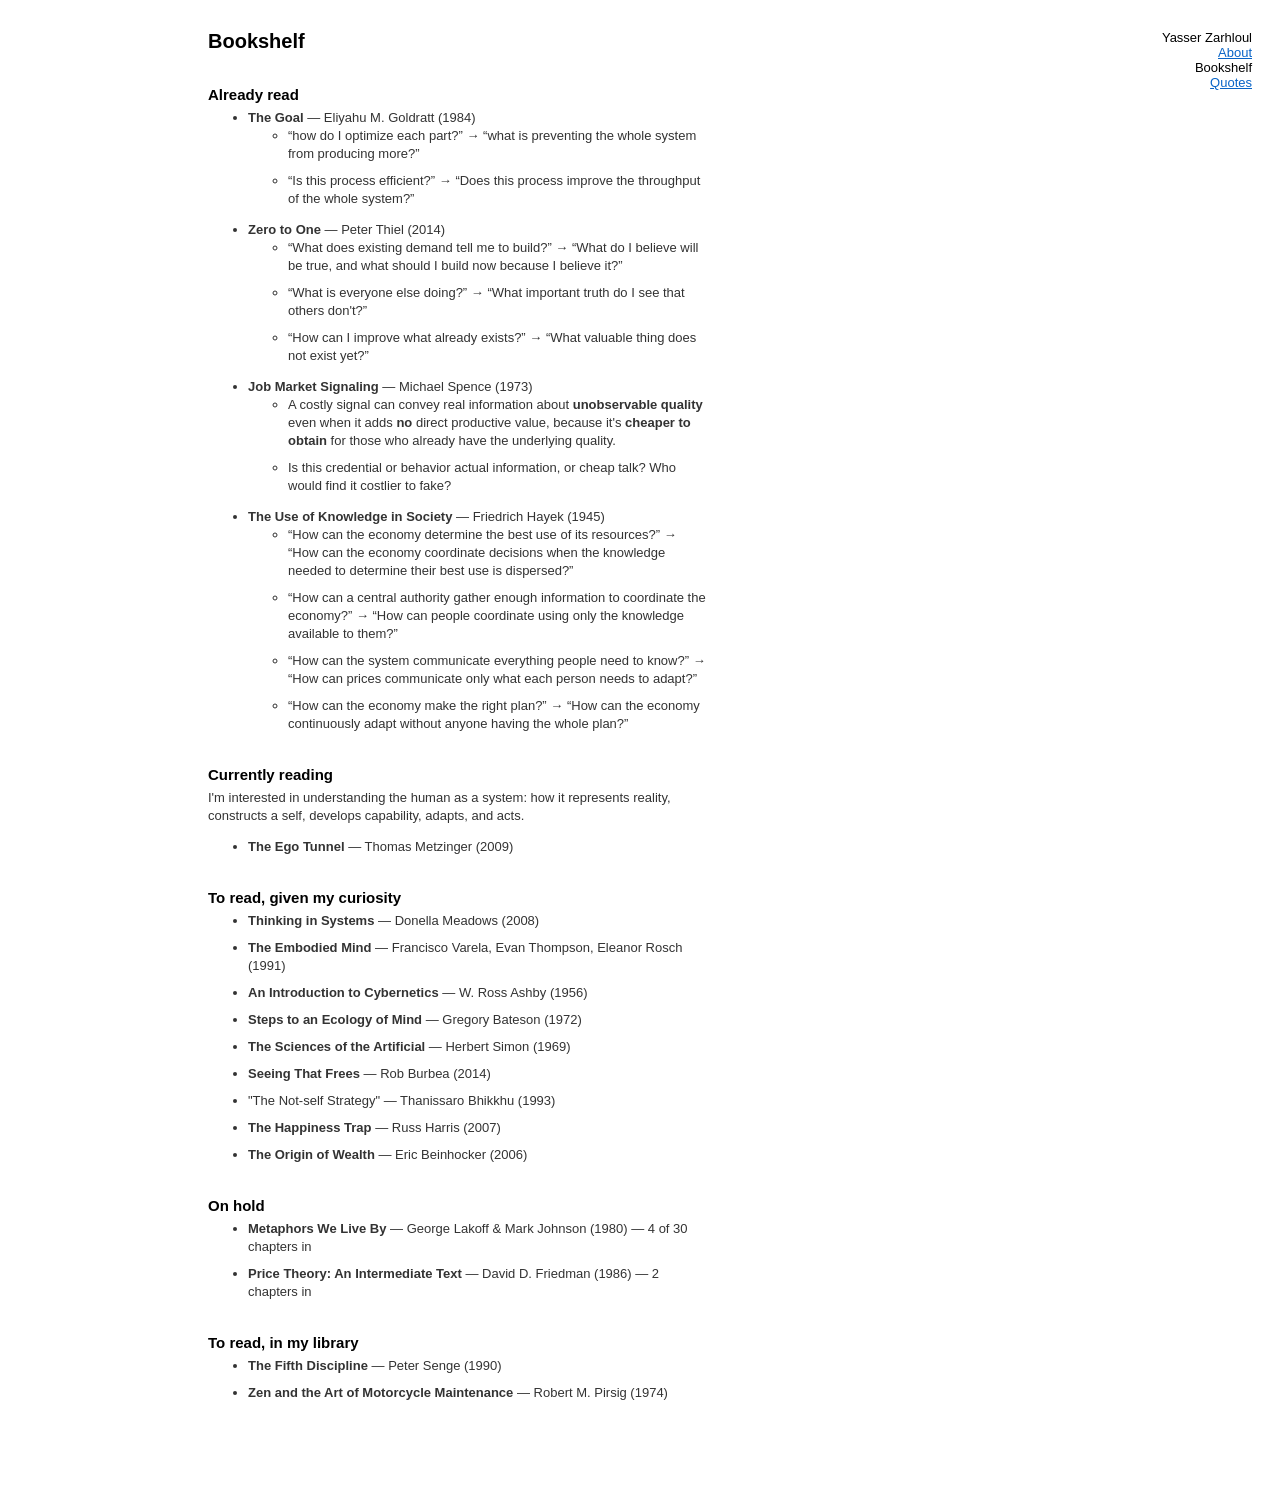
==== bookshelf.html @ 592e01a4 "Added bookshelf, removed Moves and Questions" ====
<!doctype html>
<html lang="en">
<head>
  <meta charset="utf-8">
  <meta name="viewport" content="width=device-width, initial-scale=1">
  <title>Bookshelf · Yasser Zarhloul</title>
  <link rel="stylesheet" href="static/style.css">
</head>
<body>
<div class="page">

  <div id="content">

    <h1>Bookshelf</h1>

    <h2>Already read</h2>
    <ul>
      <li><b>The Goal</b> — Eliyahu M. Goldratt (1984)
        <ul>
          <li> “how do I optimize each part?” → “what is preventing the whole system from producing more?”</li>
          <li>“Is this process efficient?” → “Does this process improve the throughput of the whole system?”</li>
        </ul>
      </li>
      <li><b>Zero to One</b> — Peter Thiel (2014)
        <ul>
          <li>“What does existing demand tell me to build?” → “What do I believe will be true, and what should I build now because I believe it?”</li>
          <li>“What is everyone else doing?” → “What important truth do I see that others don't?”</li>
          <li>“How can I improve what already exists?” → “What valuable thing does not exist yet?”</li>

          </ul>
      </li>
      <li><b>Job Market Signaling</b> — Michael Spence (1973)
        <ul>
          <li>A costly signal can convey real information about <b>unobservable quality</b> even when it adds <b>no</b> direct productive value, because it's <b>cheaper to obtain</b> for those who already have the underlying quality.</li>
          <li>Is this credential or behavior actual information, or cheap talk? Who would find it costlier to fake?</li>
        </ul>
      </li>
      <li><b>The Use of Knowledge in Society</b> — Friedrich Hayek (1945)
        <ul>
          <li>“How can the economy determine the best use of its resources?” → “How can the economy coordinate decisions when the knowledge needed to determine their best use is dispersed?”</li>
          <li>“How can a central authority gather enough information to coordinate the economy?” → “How can people coordinate using only the knowledge available to them?”</li>
          <li>“How can the system communicate everything people need to know?” → “How can prices communicate only what each person needs to adapt?”</li>
          <li>“How can the economy make the right plan?” → “How can the economy continuously adapt without anyone having the whole plan?”</li>
        </ul>
      </li>
    </ul>

    <h2>Currently reading</h2>
    <p>I'm interested in understanding the human as a system: how it represents reality, constructs a self, develops capability, adapts, and acts.</p>
    <ul>
      <li><b>The Ego Tunnel</b> — Thomas Metzinger (2009)</li>
    </ul>

    <h2>To read, given my curiosity</h2>
    <ul>
      <li><b>Thinking in Systems</b> — Donella Meadows (2008)</li>
      <li><b>The Embodied Mind</b> — Francisco Varela, Evan Thompson, Eleanor Rosch (1991)</li>
      <li><b>An Introduction to Cybernetics</b> — W. Ross Ashby (1956)</li>
      <li><b>Steps to an Ecology of Mind</b> — Gregory Bateson (1972)</li>
      <li><b>The Sciences of the Artificial</b> — Herbert Simon (1969)</li>
      <li><b>Seeing That Frees</b> — Rob Burbea (2014)</li>
      <li>"The Not-self Strategy" — Thanissaro Bhikkhu (1993)</li>
      <li><b>The Happiness Trap</b> — Russ Harris (2007)</li>
      <li><b>The Origin of Wealth</b> — Eric Beinhocker (2006)</li>
    </ul>

    <h2>On hold</h2>
    <ul>
      <li><b>Metaphors We Live By</b> — George Lakoff &amp; Mark Johnson (1980) — 4 of 30 chapters in</li>
      <li><b>Price Theory: An Intermediate Text</b> — David D. Friedman (1986) — 2 chapters in</li>
    </ul>

    <h2>To read, in my library</h2>
    <ul>
      <li><b>The Fifth Discipline</b> — Peter Senge (1990)</li>
      <li><b>Zen and the Art of Motorcycle Maintenance</b> — Robert M. Pirsig (1974)</li>
    </ul>

  </div>

  <div id="menu">
    <span class="title">Yasser Zarhloul</span>
    <ul>
      <li><a href="index.html">About</a></li>
      <li><a href="bookshelf.html" class="active">Bookshelf</a></li>
      <li><a href="quotes.html">Quotes</a></li>
    </ul>
  </div>

</div>
</body>
</html>
---- static/style.css ----
/* ------------------------------------------------------------------
   Layout knobs. These control the whole page.
   Values match the reference layout: 500px text column, 150px nav,
   13px Helvetica / 18px line-height.
   ------------------------------------------------------------------ */
:root {
  --page-max:      1920px;  /* outer block: text column + nav          */
  --left-inset:     208px;  /* viewport edge  ->  text column          */
  --content-width:  500px;  /* width of the text column                */
  --nav-width:      150px;  /* width of the right-hand sidebar         */
  --gap:             60px;  /* minimum text  ->  nav                   */
  --right-margin:    28px;  /* nav  ->  viewport edge                  */

  --link:    #0864c7;
  --text:    #333;
  --muted:   #999;
  --rule:    #eee;
}

html { color-scheme: light; }

body {
  margin: 0;
  background: #fff;
  color: #000;
  font-family: Helvetica, Arial, sans-serif;
  font-size: 13px;
  line-height: 18px;
  -webkit-font-smoothing: antialiased;
}

.page {
  display: flex;
  align-items: flex-start;
  justify-content: space-between;
  gap: var(--gap);
  max-width: var(--page-max);
  margin: 0 auto;
  padding: 30px var(--right-margin) 0 var(--left-inset);
}

/* ---------------- sidebar (right) ---------------- */

#menu {
  order: 2;                 /* content is first in the source, nav renders right */
  flex: none;
  width: var(--nav-width);
  text-align: right;
  line-height: normal;
  position: sticky;
  top: 30px;
}

#menu .title {
  display: block;
  color: #000;
}

#menu ul {
  list-style-type: none;
  margin: 0;
  padding: 0;
}

#menu li { margin: 0; }

#menu a,
#menu a:visited {
  color: var(--link);
  text-decoration: underline;
}

#menu a.active {
  color: #000;
  text-decoration: none;
}

/* ---------------- content (left) ---------------- */

#content {
  order: 1;
  flex: 0 1 var(--content-width);
  max-width: var(--content-width);
  color: var(--text);
  padding-bottom: 6em;
}

#content h1 {
  font-size: 20px;
  font-weight: bold;
  line-height: normal;
  color: #000;
  margin: 0 0 6px;
}

#content h2 {
  font-size: 15px;
  line-height: normal;
  color: #000;
  margin: 2.2em 0 6px;
}

#content h3 {
  font-size: 13px;
  line-height: normal;
  color: #000;
  margin: 1.8em 0 4px;
}

#content .subtitle {
  color: var(--muted);
  margin: 0 0 13px;
}

#content p { margin: 0 0 13px; }

#content ul,
#content ol {
  margin: 0 0 13px;
  padding-left: 40px;   /* the reference's list indent */
}

#content li { margin-bottom: 9px; }

#content a,
#content a:visited {
  color: var(--link);
  text-decoration: underline;
}

#content .note,
#content .byline {
  font-size: 11px;
  color: var(--muted);
}

#content blockquote {
  margin: 18px 0;
  padding-left: 16px;
  border-left: 2px solid var(--rule);
}

#content blockquote cite {
  display: block;
  margin-top: 5px;
  font-style: normal;
  font-size: 11px;
  color: var(--muted);
}

#content hr {
  border: 0;
  border-top: 1px solid var(--rule);
  margin: 2.5em 0;
}

/* profile photo — top left, text flows beneath it */
#content .photo {
  display: block;
  height: 200px;
  width: 200px;
  object-fit: cover;
  margin: 0 0 18px;
}

#content .coming-soon {
  display: block;
  max-width: 100%;
  margin: 0;
}

#content .footer {
  margin-top: 3.5em;
  padding-top: 1em;
  border-top: 1px solid var(--rule);
  font-size: 11px;
  color: #777;
}

#content .footer a { color: #777; }

/* ---------------- small screens ---------------- */

@media (max-width: 1000px) {
  :root { --left-inset: 60px; }
}

@media (max-width: 900px) {
  :root { --left-inset: 24px; }

  .page {
    display: flex;
    flex-direction: column;
    gap: 0;               /* the column gap is handled by #menu's margin */
    padding: 24px 24px 0;
  }
  #menu {
    order: 0;             /* nav back above the text when stacked */
    position: static;
    width: auto;
    text-align: left;
    margin-bottom: 24px;
    padding-bottom: 16px;
    border-bottom: 1px solid var(--rule);
  }
  #menu ul {
    display: flex;
    flex-wrap: wrap;
    gap: 2px 14px;
  }
  #content {
    max-width: none;
    padding-bottom: 4em;
  }
}
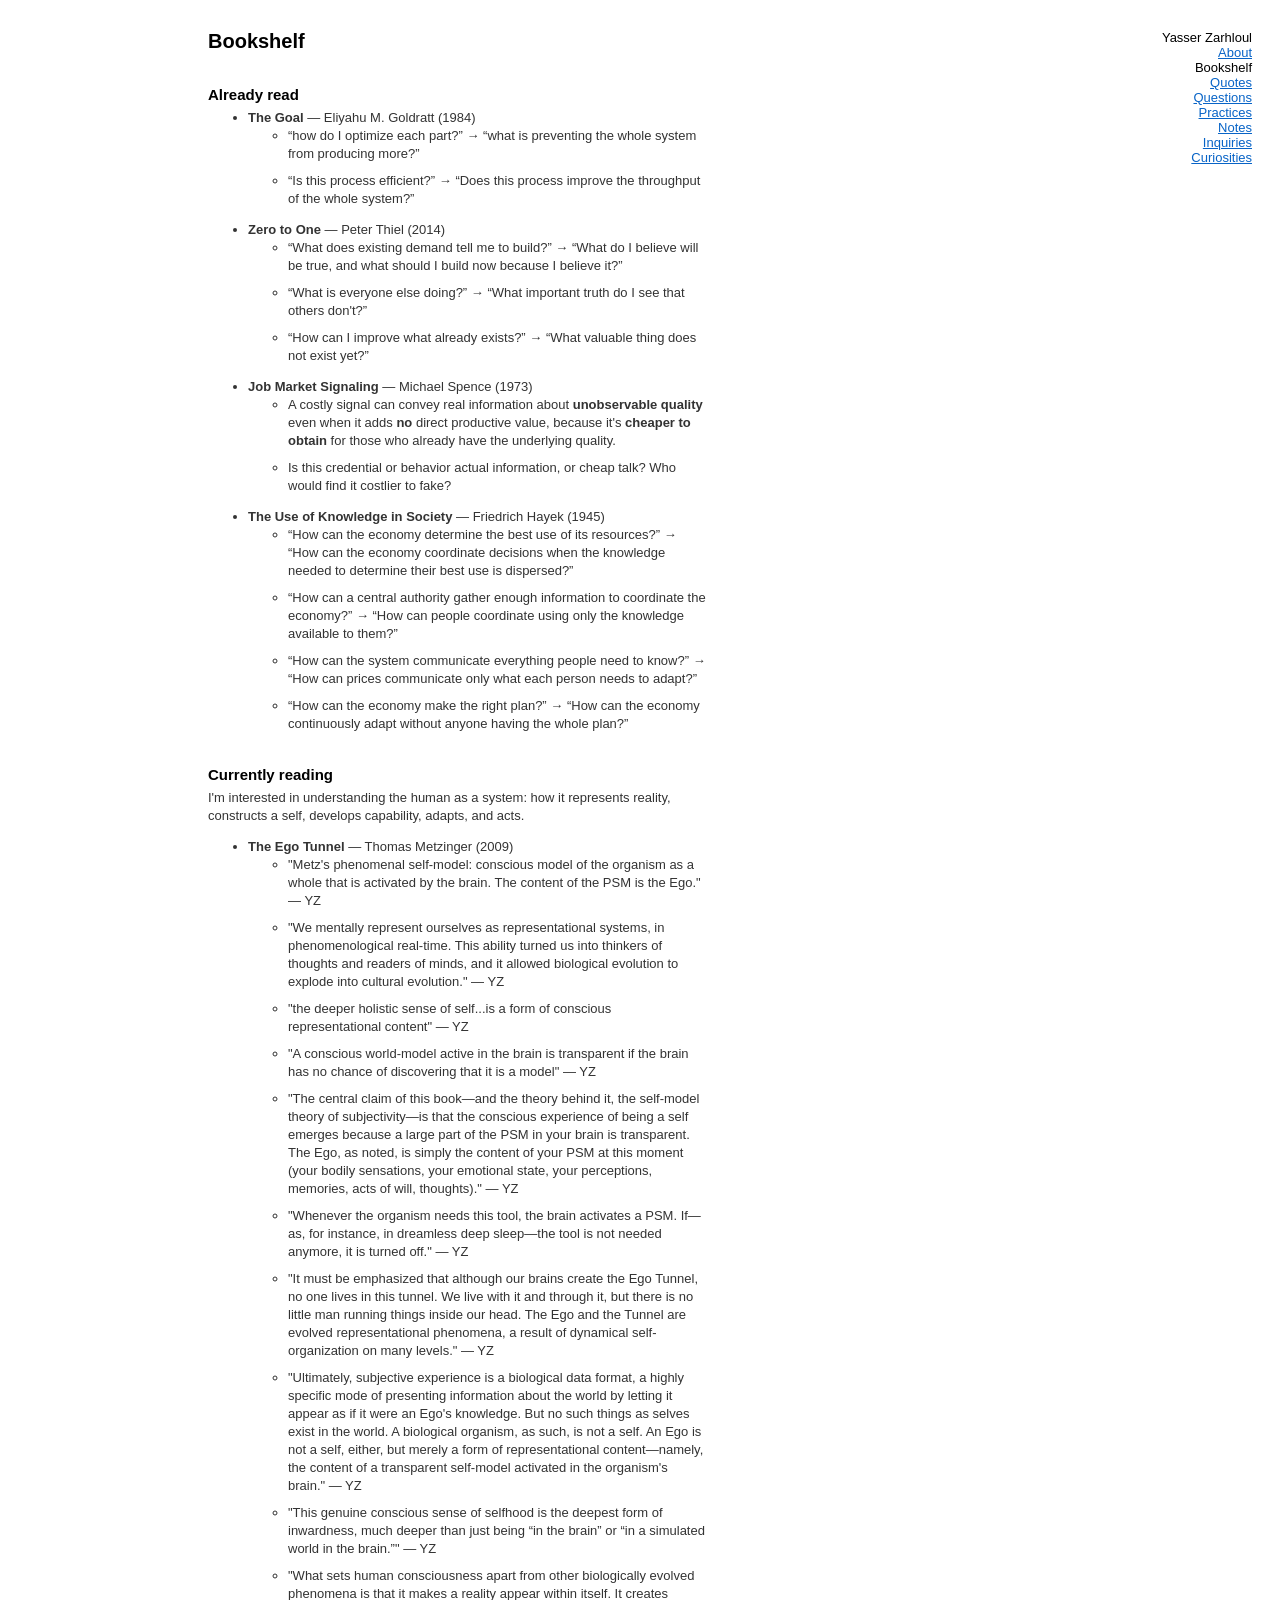
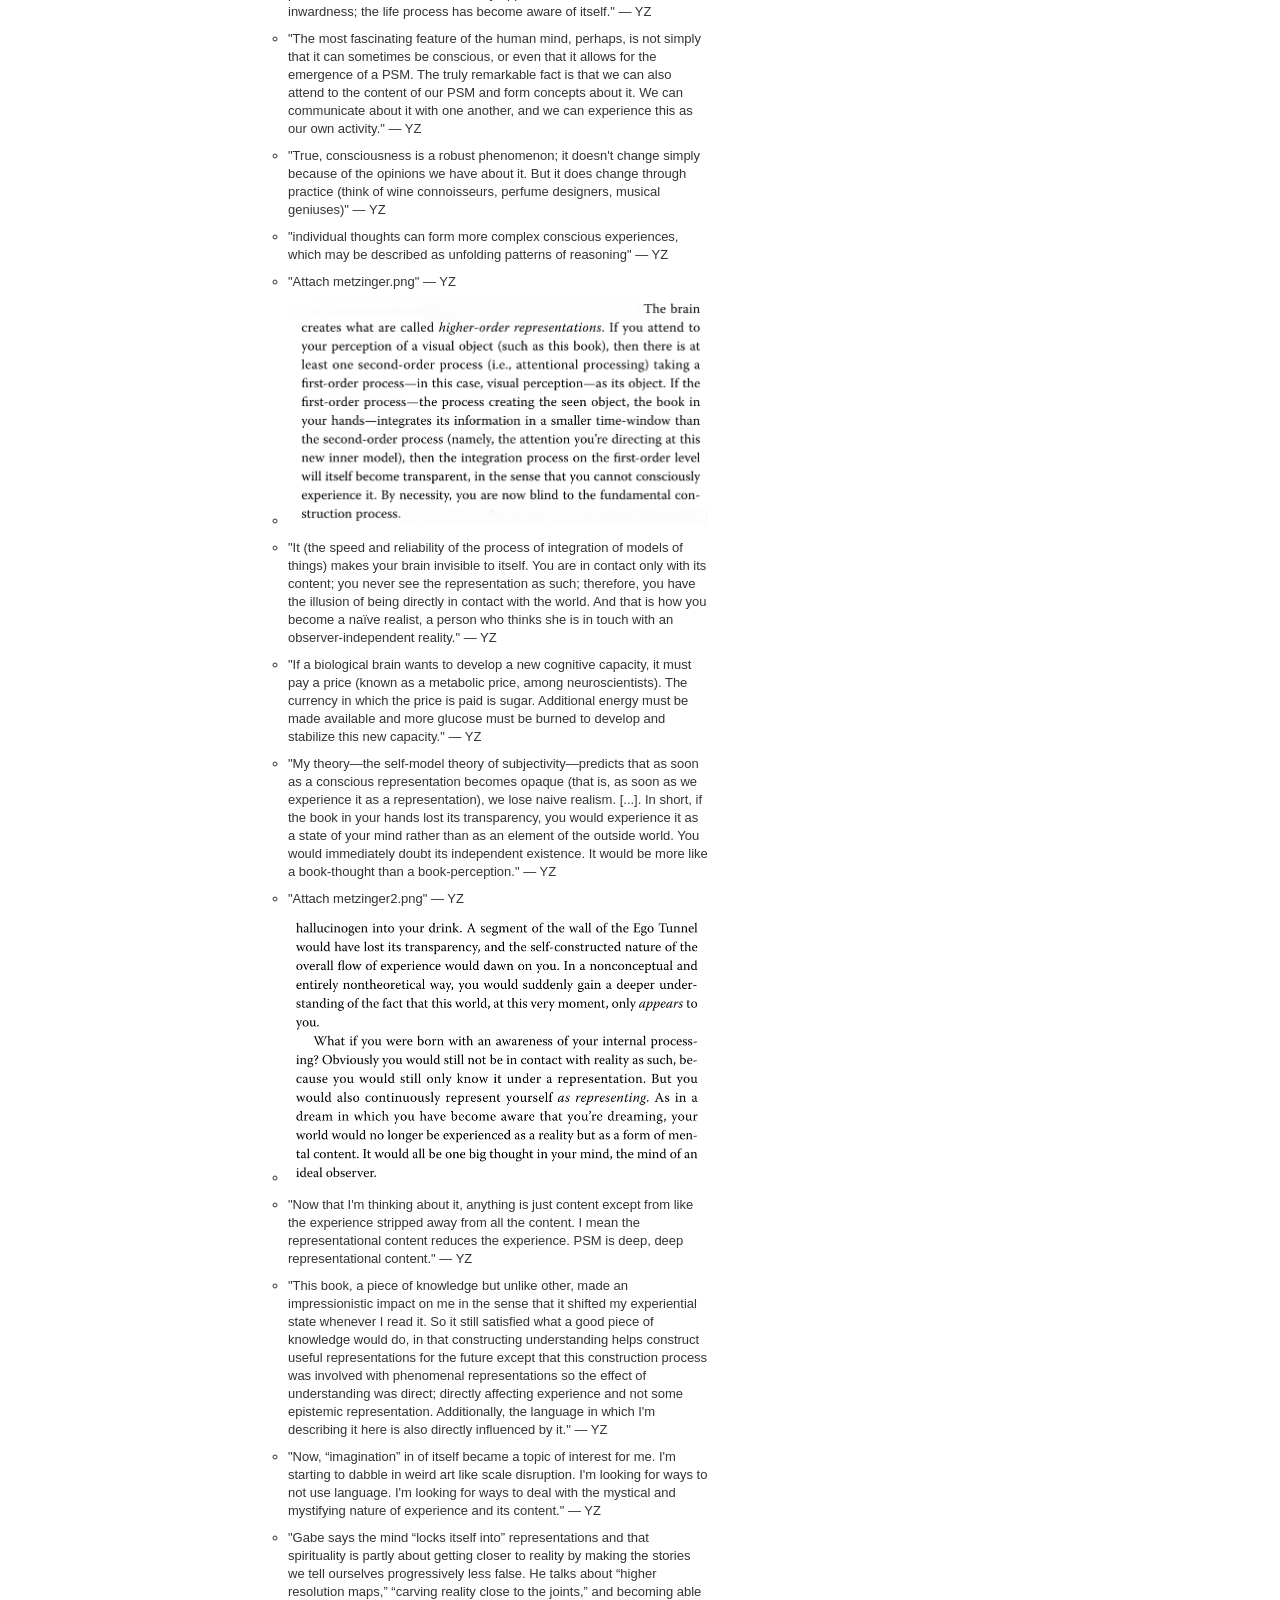
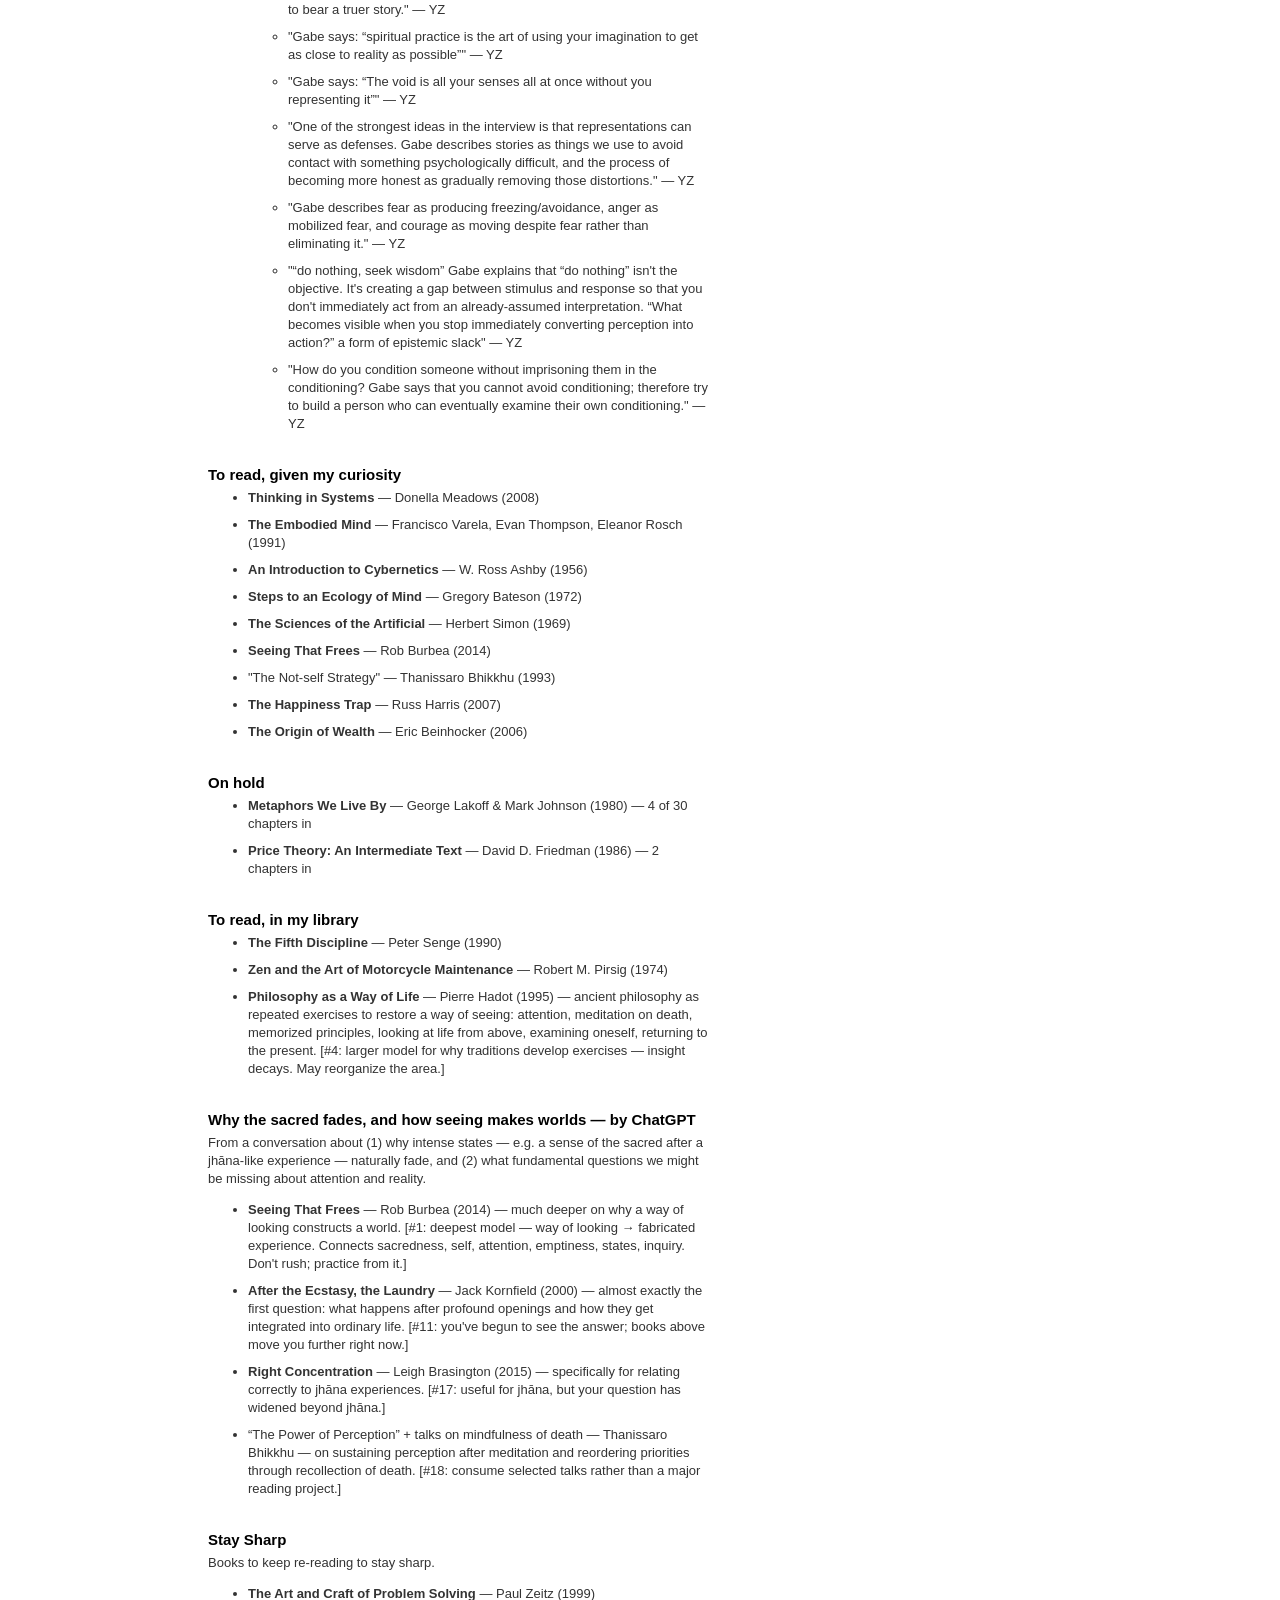
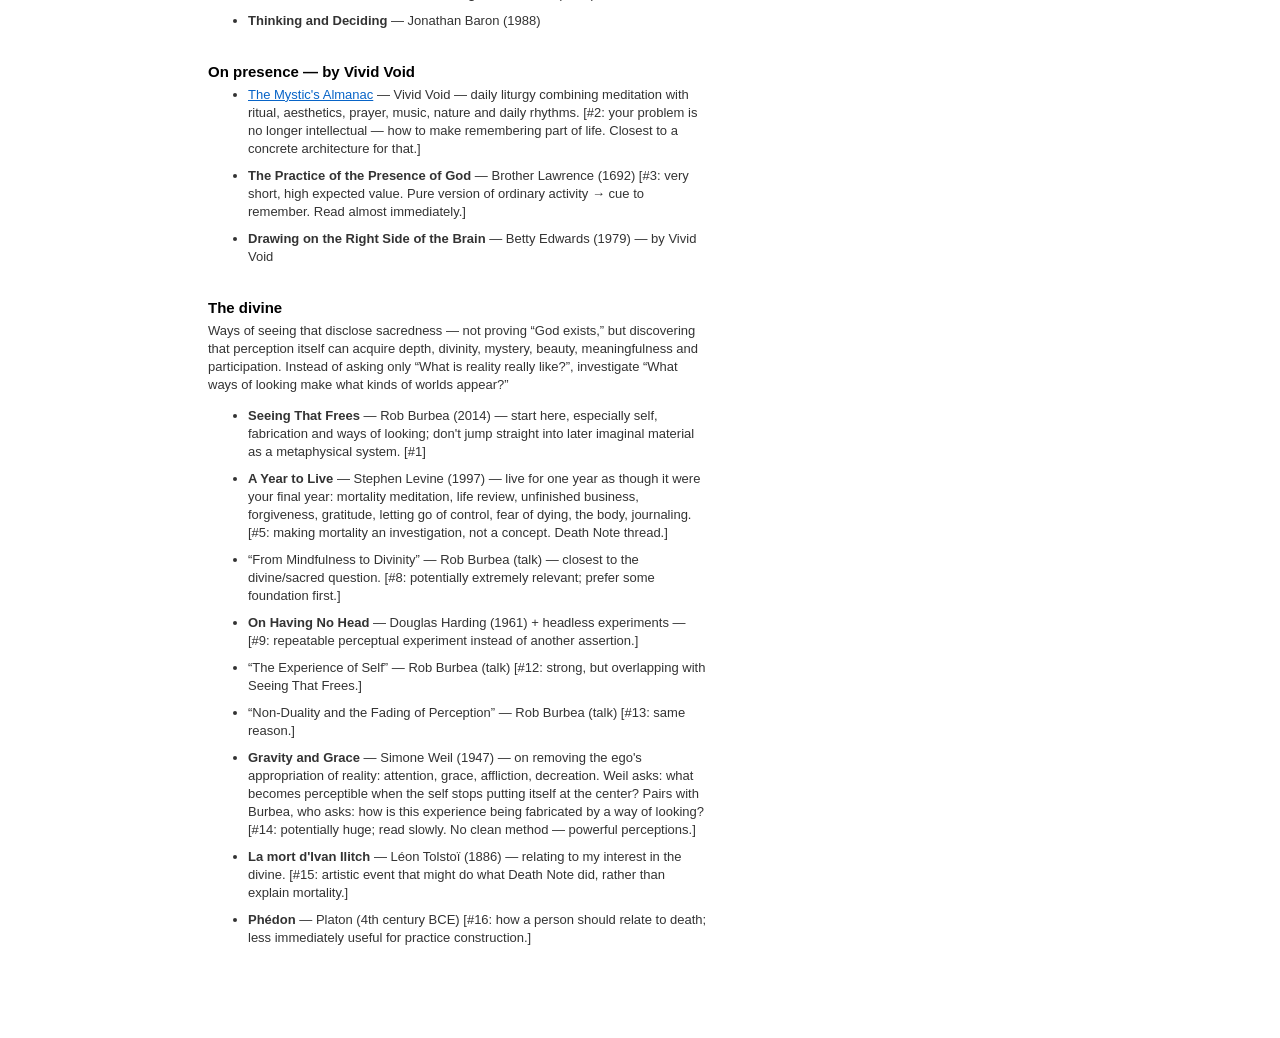
==== commit 8855ac76: "Bookshelf collections, questions, practices, inquiries, curiosities, notes pages, Metzinger scans, a" ====
--- a/bookshelf.html
+++ b/bookshelf.html
@@ -48,7 +48,40 @@
     <h2>Currently reading</h2>
     <p>I'm interested in understanding the human as a system: how it represents reality, constructs a self, develops capability, adapts, and acts.</p>
     <ul>
-      <li><b>The Ego Tunnel</b> — Thomas Metzinger (2009)</li>
+      <li><b>The Ego Tunnel</b> — Thomas Metzinger (2009)
+        <ul>
+          <li>"Metz's phenomenal self-model: conscious model of the organism as a whole that is activated by the brain. The content of the PSM is the Ego." — YZ</li>
+          <li>"We mentally represent ourselves as representational systems, in phenomenological real-time. This ability turned us into thinkers of thoughts and readers of minds, and it allowed biological evolution to explode into cultural evolution." — YZ</li>
+          <li>"the deeper holistic sense of self...is a form of conscious representational content" — YZ</li>
+          <li>"A conscious world-model active in the brain is transparent if the brain has no chance of discovering that it is a model" — YZ</li>
+          <li>"The central claim of this book—and the theory behind it, the self-model theory of subjectivity—is that the conscious experience of being a self emerges because a large part of the PSM in your brain is transparent. The Ego, as noted, is simply the content of your PSM at this moment (your bodily sensations, your emotional state, your perceptions, memories, acts of will, thoughts)." — YZ</li>
+          <li>"Whenever the organism needs this tool, the brain activates a PSM. If—as, for instance, in dreamless deep sleep—the tool is not needed anymore, it is turned off." — YZ</li>
+          <li>"It must be emphasized that although our brains create the Ego Tunnel, no one lives in this tunnel. We live with it and through it, but there is no little man running things inside our head. The Ego and the Tunnel are evolved representational phenomena, a result of dynamical self-organization on many levels." — YZ</li>
+          <li>"Ultimately, subjective experience is a biological data format, a highly specific mode of presenting information about the world by letting it appear as if it were an Ego's knowledge. But no such things as selves exist in the world. A biological organism, as such, is not a self. An Ego is not a self, either, but merely a form of representational content—namely, the content of a transparent self-model activated in the organism's brain." — YZ</li>
+          <li>"This genuine conscious sense of selfhood is the deepest form of inwardness, much deeper than just being “in the brain” or “in a simulated world in the brain.”" — YZ</li>
+          <li>"What sets human consciousness apart from other biologically evolved phenomena is that it makes a reality appear within itself. It creates inwardness; the life process has become aware of itself." — YZ</li>
+          <li>"The most fascinating feature of the human mind, perhaps, is not simply that it can sometimes be conscious, or even that it allows for the emergence of a PSM. The truly remarkable fact is that we can also attend to the content of our PSM and form concepts about it. We can communicate about it with one another, and we can experience this as our own activity." — YZ</li>
+          <li>"True, consciousness is a robust phenomenon; it doesn't change simply because of the opinions we have about it. But it does change through practice (think of wine connoisseurs, perfume designers, musical geniuses)" — YZ</li>
+          <li>"individual thoughts can form more complex conscious experiences, which may be described as unfolding patterns of reasoning" — YZ</li>
+          <li>"Attach metzinger.png" — YZ</li>
+          <li><img src="static/metzinger-higher-order.png" alt="Metzinger on higher-order representations and transparency" style="max-width:100%; height:auto;"></li>
+          <li>"It (the speed and reliability of the process of integration of models of things) makes your brain invisible to itself. You are in contact only with its content; you never see the representation as such; therefore, you have the illusion of being directly in contact with the world. And that is how you become a naïve realist, a person who thinks she is in touch with an observer-independent reality." — YZ</li>
+          <li>"If a biological brain wants to develop a new cognitive capacity, it must pay a price (known as a metabolic price, among neuroscientists). The currency in which the price is paid is sugar. Additional energy must be made available and more glucose must be burned to develop and stabilize this new capacity." — YZ</li>
+          <li>"My theory—the self-model theory of subjectivity—predicts that as soon as a conscious representation becomes opaque (that is, as soon as we experience it as a representation), we lose naive realism. [...]. In short, if the book in your hands lost its transparency, you would experience it as a state of your mind rather than as an element of the outside world. You would immediately doubt its independent existence. It would be more like a book-thought than a book-perception." — YZ</li>
+          <li>"Attach metzinger2.png" — YZ</li>
+          <li><img src="static/metzinger-ego-tunnel-wall.png" alt="Metzinger on the wall of the Ego Tunnel losing transparency" style="max-width:100%; height:auto;"></li>
+          <li>"Now that I'm thinking about it, anything is just content except from like the experience stripped away from all the content. I mean the representational content reduces the experience. PSM is deep, deep representational content." — YZ</li>
+          <li>"This book, a piece of knowledge but unlike other, made an impressionistic impact on me in the sense that it shifted my experiential state whenever I read it. So it still satisfied what a good piece of knowledge would do, in that constructing understanding helps construct useful representations for the future except that this construction process was involved with phenomenal representations so the effect of understanding was direct; directly affecting experience and not some epistemic representation. Additionally, the language in which I'm describing it here is also directly influenced by it." — YZ</li>
+          <li>"Now, “imagination” in of itself became a topic of interest for me. I'm starting to dabble in weird art like scale disruption. I'm looking for ways to not use language. I'm looking for ways to deal with the mystical and mystifying nature of experience and its content." — YZ</li>
+          <li>"Gabe says the mind “locks itself into” representations and that spirituality is partly about getting closer to reality by making the stories we tell ourselves progressively less false. He talks about “higher resolution maps,” “carving reality close to the joints,” and becoming able to bear a truer story." — YZ</li>
+          <li>"Gabe says: “spiritual practice is the art of using your imagination to get as close to reality as possible”" — YZ</li>
+          <li>"Gabe says: “The void is all your senses all at once without you representing it”" — YZ</li>
+          <li>"One of the strongest ideas in the interview is that representations can serve as defenses. Gabe describes stories as things we use to avoid contact with something psychologically difficult, and the process of becoming more honest as gradually removing those distortions." — YZ</li>
+          <li>"Gabe describes fear as producing freezing/avoidance, anger as mobilized fear, and courage as moving despite fear rather than eliminating it." — YZ</li>
+          <li>"“do nothing, seek wisdom” Gabe explains that “do nothing” isn't the objective. It's creating a gap between stimulus and response so that you don't immediately act from an already-assumed interpretation. “What becomes visible when you stop immediately converting perception into action?” a form of epistemic slack" — YZ</li>
+          <li>"How do you condition someone without imprisoning them in the conditioning? Gabe says that you cannot avoid conditioning; therefore try to build a person who can eventually examine their own conditioning." — YZ</li>
+        </ul>
+      </li>
     </ul>
 
     <h2>To read, given my curiosity</h2>
@@ -74,6 +107,44 @@
     <ul>
       <li><b>The Fifth Discipline</b> — Peter Senge (1990)</li>
       <li><b>Zen and the Art of Motorcycle Maintenance</b> — Robert M. Pirsig (1974)</li>
+      <li><b>Philosophy as a Way of Life</b> — Pierre Hadot (1995) — ancient philosophy as repeated exercises to restore a way of seeing: attention, meditation on death, memorized principles, looking at life from above, examining oneself, returning to the present. [#4: larger model for why traditions develop exercises — insight decays. May reorganize the area.]</li>
+    </ul>
+
+    <h2>Why the sacred fades, and how seeing makes worlds — by ChatGPT</h2>
+    <p>From a conversation about (1) why intense states — e.g. a sense of the sacred after a jhāna-like experience — naturally fade, and (2) what fundamental questions we might be missing about attention and reality.</p>
+    <ul>
+      <li><b>Seeing That Frees</b> — Rob Burbea (2014) — much deeper on why a way of looking constructs a world. [#1: deepest model — way of looking → fabricated experience. Connects sacredness, self, attention, emptiness, states, inquiry. Don't rush; practice from it.]</li>
+      <li><b>After the Ecstasy, the Laundry</b> — Jack Kornfield (2000) — almost exactly the first question: what happens after profound openings and how they get integrated into ordinary life. [#11: you've begun to see the answer; books above move you further right now.]</li>
+      <li><b>Right Concentration</b> — Leigh Brasington (2015) — specifically for relating correctly to jhāna experiences. [#17: useful for jhāna, but your question has widened beyond jhāna.]</li>
+      <li>“The Power of Perception” + talks on mindfulness of death — Thanissaro Bhikkhu — on sustaining perception after meditation and reordering priorities through recollection of death. [#18: consume selected talks rather than a major reading project.]</li>
+    </ul>
+
+    <h2>Stay Sharp</h2>
+    <p>Books to keep re-reading to stay sharp.</p>
+    <ul>
+      <li><b>The Art and Craft of Problem Solving</b> — Paul Zeitz (1999)</li>
+      <li><b>Thinking and Deciding</b> — Jonathan Baron (1988)</li>
+    </ul>
+
+    <h2>On presence — by Vivid Void</h2>
+    <ul>
+      <li><a href="https://vividvoid.substack.com">The Mystic's Almanac</a> — Vivid Void — daily liturgy combining meditation with ritual, aesthetics, prayer, music, nature and daily rhythms. [#2: your problem is no longer intellectual — how to make remembering part of life. Closest to a concrete architecture for that.]</li>
+      <li><b>The Practice of the Presence of God</b> — Brother Lawrence (1692) [#3: very short, high expected value. Pure version of ordinary activity → cue to remember. Read almost immediately.]</li>
+      <li><b>Drawing on the Right Side of the Brain</b> — Betty Edwards (1979) — by Vivid Void</li>
+    </ul>
+
+    <h2>The divine</h2>
+    <p>Ways of seeing that disclose sacredness — not proving “God exists,” but discovering that perception itself can acquire depth, divinity, mystery, beauty, meaningfulness and participation. Instead of asking only “What is reality really like?”, investigate “What ways of looking make what kinds of worlds appear?”</p>
+    <ul>
+      <li><b>Seeing That Frees</b> — Rob Burbea (2014) — start here, especially self, fabrication and ways of looking; don't jump straight into later imaginal material as a metaphysical system. [#1]</li>
+      <li><b>A Year to Live</b> — Stephen Levine (1997) — live for one year as though it were your final year: mortality meditation, life review, unfinished business, forgiveness, gratitude, letting go of control, fear of dying, the body, journaling. [#5: making mortality an investigation, not a concept. Death Note thread.]</li>
+      <li>“From Mindfulness to Divinity” — Rob Burbea (talk) — closest to the divine/sacred question. [#8: potentially extremely relevant; prefer some foundation first.]</li>
+      <li><b>On Having No Head</b> — Douglas Harding (1961) + headless experiments — [#9: repeatable perceptual experiment instead of another assertion.]</li>
+      <li>“The Experience of Self” — Rob Burbea (talk) [#12: strong, but overlapping with Seeing That Frees.]</li>
+      <li>“Non-Duality and the Fading of Perception” — Rob Burbea (talk) [#13: same reason.]</li>
+      <li><b>Gravity and Grace</b> — Simone Weil (1947) — on removing the ego's appropriation of reality: attention, grace, affliction, decreation. Weil asks: what becomes perceptible when the self stops putting itself at the center? Pairs with Burbea, who asks: how is this experience being fabricated by a way of looking? [#14: potentially huge; read slowly. No clean method — powerful perceptions.]</li>
+      <li><b>La mort d'Ivan Ilitch</b> — Léon Tolstoï (1886) — relating to my interest in the divine. [#15: artistic event that might do what Death Note did, rather than explain mortality.]</li>
+      <li><b>Phédon</b> — Platon (4th century BCE) [#16: how a person should relate to death; less immediately useful for practice construction.]</li>
     </ul>
 
   </div>
@@ -84,6 +155,11 @@
       <li><a href="index.html">About</a></li>
       <li><a href="bookshelf.html" class="active">Bookshelf</a></li>
       <li><a href="quotes.html">Quotes</a></li>
+      <li><a href="questions.html">Questions</a></li>
+      <li><a href="practices.html">Practices</a></li>
+      <li><a href="notes.html">Notes</a></li>
+      <li><a href="inquiries.html">Inquiries</a></li>
+      <li><a href="curiosities.html">Curiosities</a></li>
     </ul>
   </div>
 
